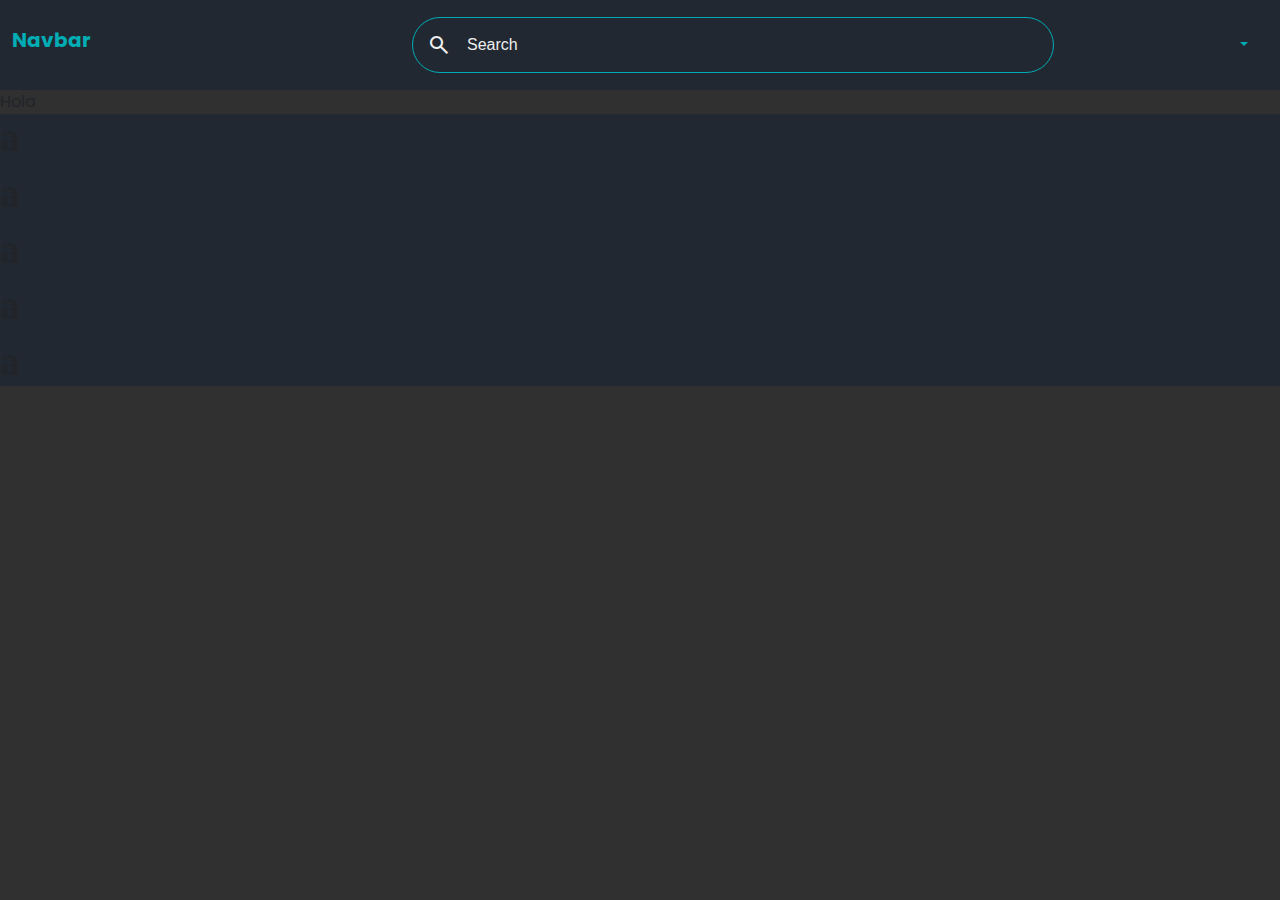
==== cart.html @ c22418d0 "Vista Producto" ====
<!DOCTYPE html>
<html lang="en">
  <head>
    <meta charset="utf-8" />
    <meta name="viewport" content="width=device-width, initial-scale=1" />
    <title>Search</title>
    <link rel="stylesheet" href="css/bootstrap.min.css">
    <link rel="stylesheet" href="https://cdnjs.cloudflare.com/ajax/libs/font-awesome/6.1.1/css/all.min.css" integrity="sha512-KfkfwYDsLkIlwQp6LFnl8zNdLGxu9YAA1QvwINks4PhcElQSvqcyVLLD9aMhXd13uQjoXtEKNosOWaZqXgel0g==" crossorigin="anonymous" referrerpolicy="no-referrer" />
    <link rel="stylesheet" href="style.css" />
    <link rel="stylesheet" href="https://fonts.googleapis.com/css2?family=Material+Symbols+Outlined:opsz,wght,FILL,GRAD@24,400,0,0" />
    <link rel="stylesheet" href="https://cdnjs.cloudflare.com/ajax/libs/OwlCarousel2/2.3.4/assets/owl.carousel.min.css"
        integrity="sha512-tS3S5qG0BlhnQROyJXvNjeEM4UpMXHrQfTGmbQ1gKmelCxlSEBUaxhRBj/EFTzpbP4RVSrpEikbmdJobCvhE3g=="
        crossorigin="anonymous" />
        <link rel="stylesheet" href="https://fonts.googleapis.com/css2?family=Material+Symbols+Outlined:opsz,wght,FILL,GRAD@24,400,0,0" />
    <style>
        @import url('https://fonts.googleapis.com/css2?family=Poppins&display=swap');

        * {
            font-family: 'Poppins', sans-serif;
        }

        img {
            height: 280px;
        }

        body {
            background: hsl(0, 0, 94%);
        }
    </style>
  </head>
  <body>
    <header>
      <nav class="navbar navbar-expand-lg">

        <div class="container-fluid d-flex justify-content-between">
          <a class="navbar-brand fw-bold" id="navbar" href="index.html">Navbar</a>

          <form action="filter.html" method="get">
            <div class="search">
              <span class="search-icon material-symbols-outlined">search</span>
              <input class="search-input" type="search" placeholder="Search">
            </div>
          </form>

          <div class="d-flex">
            <a id="favorites" href="#">
              <i class="fa-solid fa-heart"></i>
            </a>
            <div class="dropdown ms-2">
              <a class="dropdown-toggle" href="#" id="profiletext" data-bs-toggle="dropdown" aria-expanded="false">
                <i class="fas fa-user-circle" id="profileicon"></i>
              </a>
              <ul class="dropdown-menu dropdown-menu-end" aria-labelledby="profiletext">
                <li><a class="dropdown-item">example@email.com</a></li>
                <li><a class="dropdown-item" href="change_password.html">Change Password</a></li>
                <li><a class="dropdown-item" href="logout.html">Sign Out</a></li>
              </ul>
            </div>
            <a id="cart" href="#"> 
              <i class="fa-solid fa-cart-shopping"></i>
            </a>
          </div>
          
        </div>
      </nav>
    </header>

    <main>
        Hola
    </main>

    <footer>
      <h1>a</h1>
      <h1>a</h1>
      <h1>a</h1>
      <h1>a</h1>
      <h1>a</h1>

    </footer>

    <script src="js/bootstrap.bundle.min.js"></script>
  </body>
</html>
---- style.css ----
:root {
    --text: #EEEEEE;
    --background: #303030;
    --primary: #222831;
    --primary-50: #546278;
    --secondary: #393E46;
    --accent: #00ADB5;

}

@import url('https://fonts.googleapis.com/css?family=Noto%20Sans%20Old%20Turkic:700|Noto%20Sans%20Old%20Turkic:400');

body {
  font-family: 'Noto Sans Old Turkic';
  font-weight: 400;
}

h1, h2, h3, h4, h5 {
  font-family: 'Noto Sans Old Turkic';
  font-weight: 700;
}

body {
    background-color: var(--background);
}

header {
    background-color: var(--primary);
    padding-bottom: 10px;
}

main {
    background-color: var(--background);
}

footer {
    background-color: var(--primary);
}

#navbar {
    color: var(--accent);
}

#profileicon {
    color: var(--accent);
    margin-top: 18px;
    margin-left: 10px;
    margin-right: -5px;
    font-size: 30px;
}

#profiletext {
    color: var(--accent);
    align-items: baseline;
    text-decoration: none;
}

.dropdown-menu {
    background-color: var(--primary);
}

.dropdown-item {
    color: var(--text);
}

.dropdown-item:hover {
    background-color: #e0e0e0;
    color: #000;
}

#cart {
    color: var(--accent);
    margin-left: 10px;
    margin-right: 10px;
    margin-top: 13px;
    font-size: 29px;
}

#favorites {
    color: var(--accent);
    margin-left: 14px;
    margin-top: 7px;
    font-size: 35px;
}

#a {
    margin-left: auto;
}

.link-hover {
    color: inherit; 
    text-decoration: none; 
    transition: color 0.3s ease-in-out, outline 0.3s ease-in-out;
}
  
.link-hover:hover {
    opacity: 0.5;
}

.search {
    --padding: 14px;

    margin-top: 10px;
    width: max-content;
    margin-left: 150px;
    display: flex;
    align-items: center;
    padding: var(--padding);
    border-radius: 28px;
    background: var(--primarybox);
    width: 50vw;
    outline: 1px solid var(--accent);
}

.search-input {
    font-size: 16px;
    font-family: 'Lexend', sans-serif;
    color: #ffffff;
    margin-left: var(--padding);
    outline: none;
    border: none;
    background: transparent;
    flex: 1;
}

.search-input::placeholder,
.search-icon {
    color: var(--text);
}

#innerSearchBar {
    margin-left: 10px;
    color: var(--subtlebox);
    width: 20vw;
    color: var(--text);
}

#innerSearchBar > .search-icon, .search-input::placeholder {
    color: var(--text);
}


.card {
    background-color: var(--primary-50);
    color: var(--text);
}

.carousel-item {
    max-height: 600px;
}

.carousel-item img {
    object-fit: cover;
    width: 100%;
    height: 100%;
}

#carouselExampleAutoplaying {
    margin-top: 10px;
    max-height: 500px;
    margin-left: 10px;
    margin-right: 10px;
}

.owl-carousel {
    margin-top: 50px;
}

#left {
    background-color: var(--subtlebox);
    color: var(--text);
}

#right {
    background-color: var(--subtlebox);
}

#top {
    background-color: var(--primarybox);
    margin-top: 15px;
    height: 100px;
}

#bottom {
    background-color: var(--primarybox);
    margin-bottom: 10px;
    height: 700px;
}



#dropdownMenuButton {
    color: var(--text);
    margin-left: 40px;
    margin-top: 8px;
    display: flex;
}

#izquierda {
    color: var(--text);
    display: flex;
    align-items: center;
    font-family: 'Noto Sans Old Turki';
}

#izquierda h5 {
    margin-right: 5px;
    margin-top: 13px;
}

#ordenar {
    display: flex;
    margin-left: 10px;
    margin-right: -30px;
    margin-top: 7px;
}

#filterText {
    margin-top: 15px;
}

.text-container {
    margin-top: 14px;
    position: relative;
    color: var(--text);
}

.text-container h3 {
    margin-bottom: 0;
}

.text-container::after {
    content: "";
    position: absolute;
    width: 100%;
    height: 1px;
    bottom: 0;
    left: 0;
    background-color: var(--accent);
}

.foto {
    width: 100%;
    height: auto;
}

#displayProduct {
    width: 50vh;
    height: 50vh;
    border-radius: 15px;
}

.box {
    margin-top: 10px;
    margin-bottom: 10px;
    position: relative;
    overflow: hidden;
    border: 1px solid #ddd;
}

.box::before {
    position: absolute;
    top: 15px;
    left: 15px;
    font-size: 20px;
    padding: 5px;
    background-color: inherit;
    color: #ffffff;
}

.box1::before {
    content: "Mercado Libre";
}

.box2::before {
    content: "SP Digital";
}

.box3::before {
    content: "Falabella";
}

.box4::before {
    content: "PC Factory";
}

.boxes {
    text-align: center;
    font-size: xx-large;
    color: var(--text);
    background-color: var(--primary);
    padding: 15%;
}

.box-price {
    width: 50%;
}

.box-text {
    font-size: large;
    width: 60%;
    text-align: start;
}

.product-text {
    color: var(--text);
    font-size: xx-large;
    width: 50%;
    margin-top: 15px;
    margin-left: 30px;
}

.product-text h2{
    margin-bottom: 30px;
    font-size: x-large;
    opacity: 70%;
}

.product-text h3 {
    font-size: 40px;
}

.product-text h4 {
    font-size: 30px;
}

.product-text h5 {
    margin-top: 20px;
    margin-bottom: 15px;
    font-size: 25px;
}

.product-text p {
    font-size: 13px;
    display: flex;
}

#truck {
    font-size: 20px;
    margin-right: 4px;
}

#p-efectivo {
    color: var(--accent);
}

#storefront {
    font-size: 20px;
    margin-right: 4px;
}

#avalible {
    color: green;
    margin-left: 20px;
}

#avalible2 {
    color: green;
    margin-left: 60px;
}

.no-style {
    text-decoration: none;
}
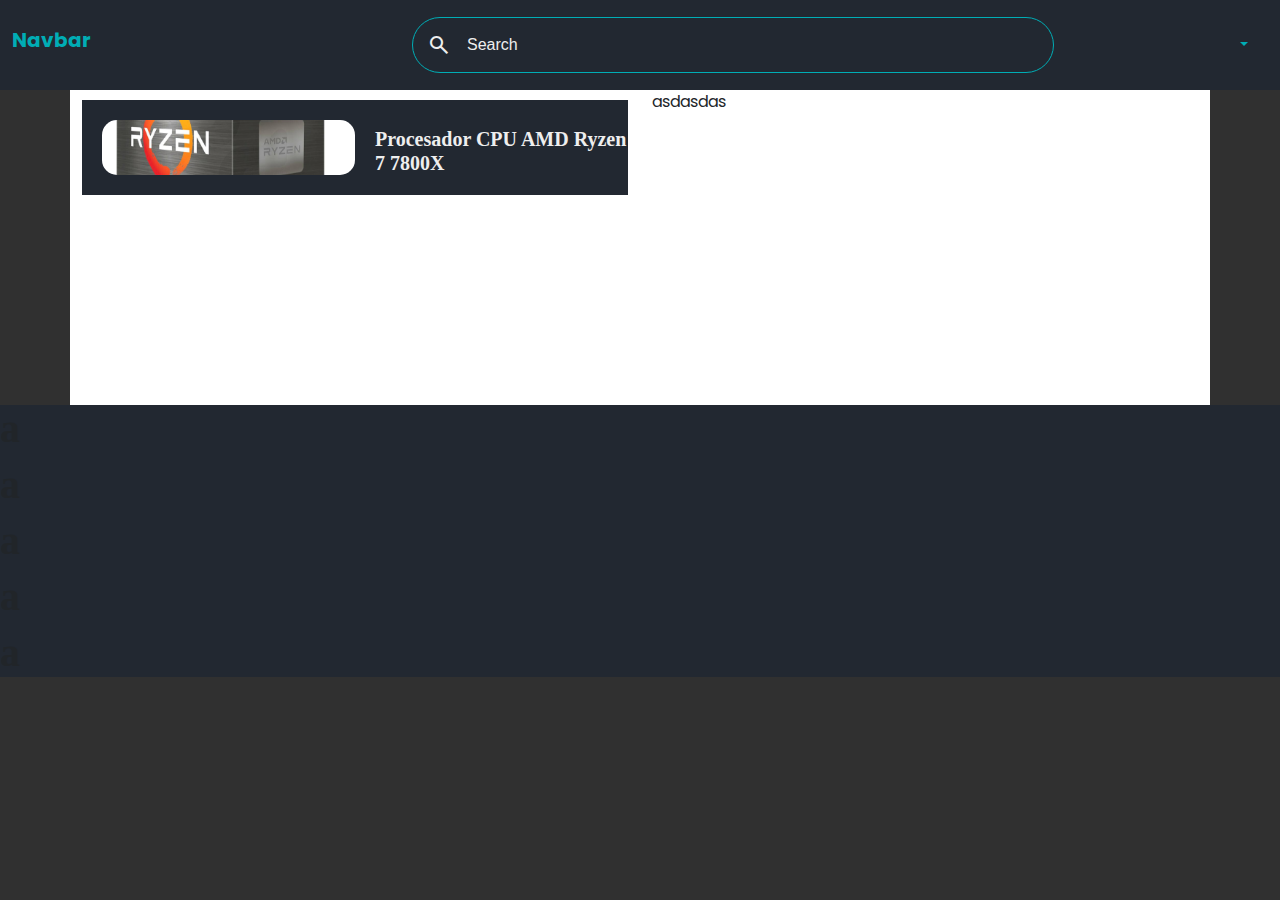
==== commit d5c503df: "Vista Carrito" ====
--- a/cart.html
+++ b/cart.html
@@ -8,9 +8,6 @@
     <link rel="stylesheet" href="https://cdnjs.cloudflare.com/ajax/libs/font-awesome/6.1.1/css/all.min.css" integrity="sha512-KfkfwYDsLkIlwQp6LFnl8zNdLGxu9YAA1QvwINks4PhcElQSvqcyVLLD9aMhXd13uQjoXtEKNosOWaZqXgel0g==" crossorigin="anonymous" referrerpolicy="no-referrer" />
     <link rel="stylesheet" href="style.css" />
     <link rel="stylesheet" href="https://fonts.googleapis.com/css2?family=Material+Symbols+Outlined:opsz,wght,FILL,GRAD@24,400,0,0" />
-    <link rel="stylesheet" href="https://cdnjs.cloudflare.com/ajax/libs/OwlCarousel2/2.3.4/assets/owl.carousel.min.css"
-        integrity="sha512-tS3S5qG0BlhnQROyJXvNjeEM4UpMXHrQfTGmbQ1gKmelCxlSEBUaxhRBj/EFTzpbP4RVSrpEikbmdJobCvhE3g=="
-        crossorigin="anonymous" />
         <link rel="stylesheet" href="https://fonts.googleapis.com/css2?family=Material+Symbols+Outlined:opsz,wght,FILL,GRAD@24,400,0,0" />
     <style>
         @import url('https://fonts.googleapis.com/css2?family=Poppins&display=swap');
@@ -21,10 +18,6 @@
 
         img {
             height: 280px;
-        }
-
-        body {
-            background: hsl(0, 0, 94%);
         }
     </style>
   </head>
@@ -66,7 +59,23 @@
     </header>
 
     <main>
-        Hola
+      <div class="container">
+        <div class="row">
+          <div class="col-6 bg-white">
+            <div class="prod-box">
+              <div class="prod-pic d-flex w-50">
+                <img src="fotos/procesador.png" alt="...">
+              </div>
+              <div class="prod-text d-flex w-50">
+                <h5>Procesador CPU AMD Ryzen 7 7800X</h5>
+              </div>
+            </div>
+            </div>
+          <div class="col-6 bg-white">
+            asdasdas
+          </div>
+        </div>
+      </div>
     </main>
 
     <footer>
--- a/style.css
+++ b/style.css
@@ -361,4 +361,97 @@
 
 .no-style {
     text-decoration: none;
+}
+
+.prod-box {
+    height: 30%;
+    margin-top: 10px;
+    margin-bottom: 10px;
+    background-color: var(--primary);
+    display: flex;
+    justify-content: space-between;
+}
+
+.prod-pic {
+    margin: 20px;
+    width: 50%;
+}
+
+.prod-pic img {
+    border-radius: 15px;
+    width: 100%;
+    height: 100%;
+    object-fit: cover;
+}
+
+.prod-text {
+    color: var(--text);
+    margin-top: 3vh;
+    width: 50%;
+}
+
+.prod-text p {
+    opacity: 70%;
+}
+
+.prod-text h3 {
+    color: var(--accent);
+}
+
+.prod-text h4 {
+    font-size: 30px;
+}
+
+.info-pago {
+    color: var(--text);
+    text-align: start;
+}
+
+.info-pago h1 {
+    text-align: center;
+    margin-top: 5vh;
+    color: var(--text);
+}
+
+.info-pago input, .form-control{
+    color: var(--text);
+    background-color: var(--background);
+}
+
+.info-pago ::placeholder {
+    color: var(--text);
+    background-color: var(--background);
+}
+
+.info-pago .btn {
+    margin-top: 5px;
+    margin-bottom: 5px;
+    color: var(--text);
+}
+
+.final-price {
+    text-align: end;
+}
+
+.pago .btn {
+    background-color: var(--accent);
+    width: 100%;
+}
+
+.info-pago .form-control {
+    background-color: var(--background);
+    color: var(--text);
+}
+
+.info-pago .dropdown-toggle {
+    display: flex;
+    align-items: center;
+}
+
+.info-pago .dropdown-toggle:hover {
+    border: 1px solid white;
+}
+
+.info-pago .material-symbols-outlined {
+    margin-left: 5px;
 }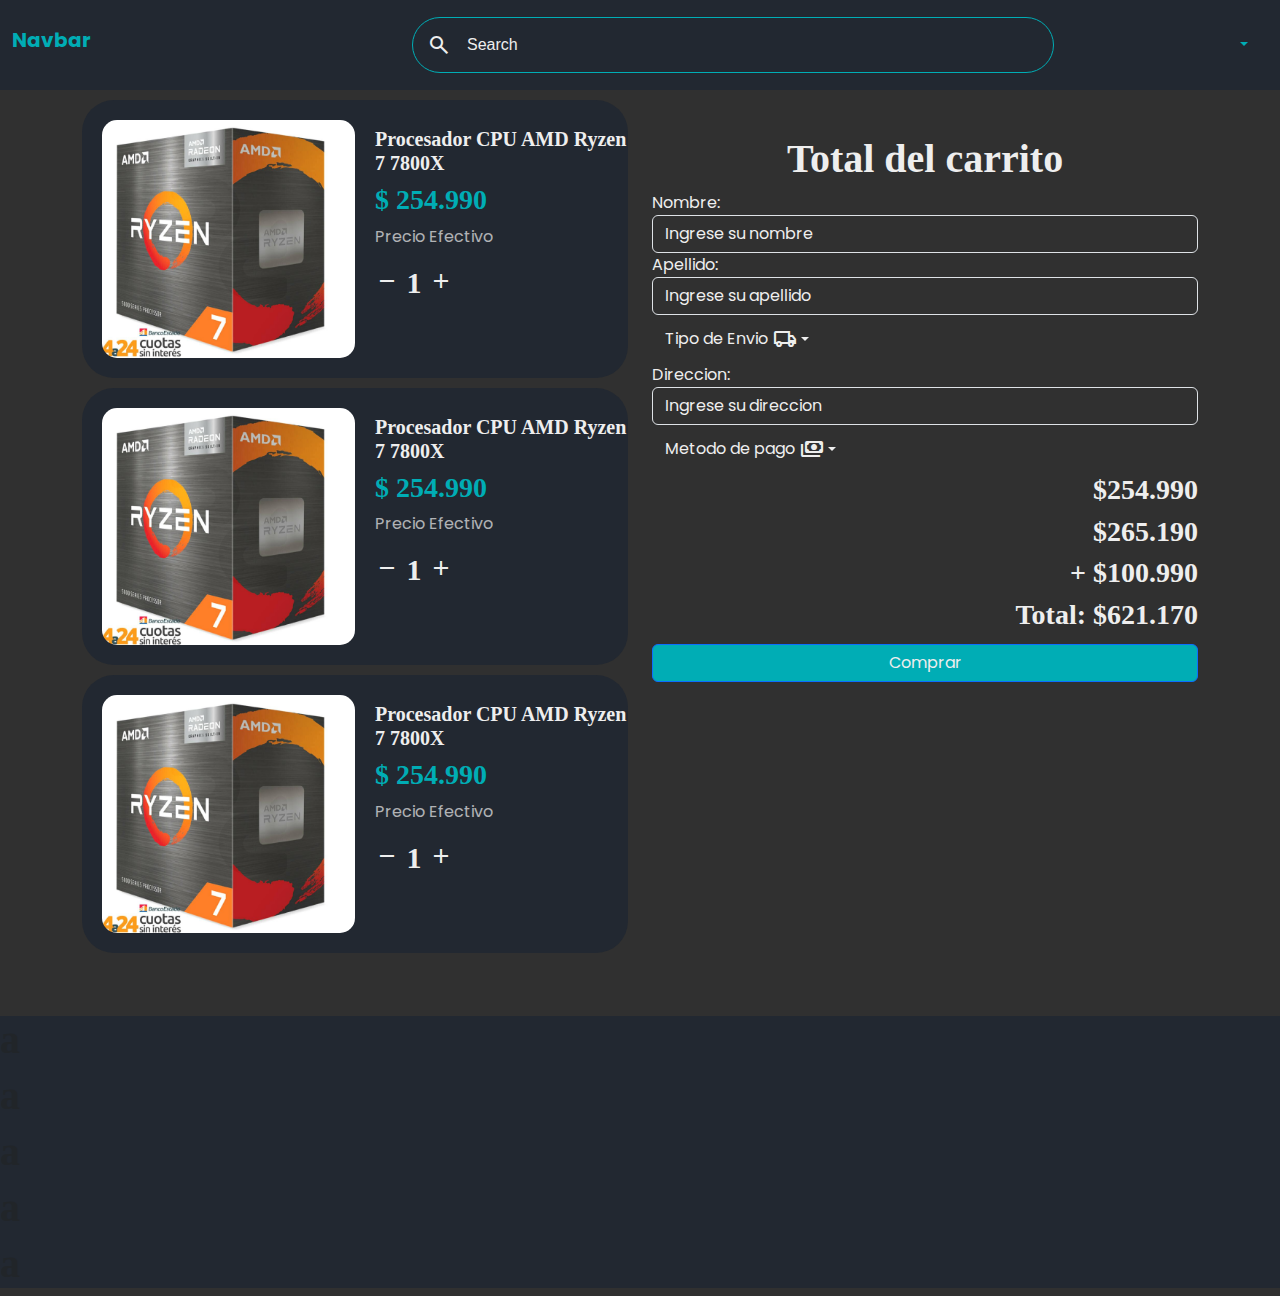
==== commit f608f170: "Carrito ahora si" ====
--- a/cart.html
+++ b/cart.html
@@ -61,18 +61,102 @@
     <main>
       <div class="container">
         <div class="row">
-          <div class="col-6 bg-white">
-            <div class="prod-box">
-              <div class="prod-pic d-flex w-50">
+          <div class="col-6">
+            <div class="prod-box rounded-5">
+              <div class="prod-pic "> 
                 <img src="fotos/procesador.png" alt="...">
               </div>
-              <div class="prod-text d-flex w-50">
+              <div class="prod-text">
                 <h5>Procesador CPU AMD Ryzen 7 7800X</h5>
+                <h3>$ 254.990</h3>
+                <p>Precio Efectivo</p>
+                <h4><span class="material-symbols-outlined">
+                  remove
+                  </span>
+                  </span> 1 <span class="material-symbols-outlined">
+                    add </span></h4> 
               </div>
             </div>
+            <div class="prod-box rounded-5">
+              <div class="prod-pic "> 
+                <img src="fotos/procesador.png" alt="...">
+              </div>
+              <div class="prod-text">
+                <h5>Procesador CPU AMD Ryzen 7 7800X</h5>
+                <h3>$ 254.990</h3>
+                <p>Precio Efectivo</p>
+                <h4><span class="material-symbols-outlined">
+                  remove
+                  </span>
+                  </span> 1 <span class="material-symbols-outlined">
+                    add </span></h4> 
+              </div>
             </div>
-          <div class="col-6 bg-white">
-            asdasdas
+            <div class="prod-box rounded-5">
+              <div class="prod-pic "> 
+                <img src="fotos/procesador.png" alt="...">
+              </div>
+              <div class="prod-text">
+                <h5>Procesador CPU AMD Ryzen 7 7800X</h5>
+                <h3>$ 254.990</h3>
+                <p>Precio Efectivo</p>
+                <h4><span class="material-symbols-outlined">
+                  remove
+                  </span>
+                  </span> 1 <span class="material-symbols-outlined">
+                    add </span></h4> 
+              </div>
+            </div>
+          </div>
+          <div class="col-6 info-pago">
+            <div class="cart-info">
+              <h1>Total del carrito</h1>
+
+              <div class="form-group">
+                <label for="firstName">Nombre:</label>
+                <input type="text" class="form-control" id="firstName" name="firstName" placeholder="Ingrese su nombre">
+              </div>
+              <div class="form-group">
+                <label for="lastName">Apellido:</label>
+                <input type="text" class="form-control" id="lastName" name="lastName" placeholder="Ingrese su apellido">
+              </div>
+
+              <div class="dropdown ml-2">
+                <button class="btn dropdown-toggle" type="button" id="deliveryMethod" data-bs-toggle="dropdown" aria-haspopup="true" aria-expanded="false">
+                  Tipo de Envio <span class="material-symbols-outlined"> local_shipping</span>
+                </button>
+                <div class="dropdown-menu" aria-labelledby="deliveryMethod">
+                  <a class="dropdown-item" href="#">Delivery</a>
+                    <a class="dropdown-item" href="#">Retiro en tienda</a>
+                </div>
+              </div>
+
+              <div class="form-group">
+                <label for="address">Direccion:</label>
+                <input type="text" class="form-control" id="address" name="address" placeholder="Ingrese su direccion">
+              </div>
+
+              <div class="dropdown ml-2">
+                <button class="btn dropdown-toggle" type="button" id=metodoPago" data-bs-toggle="dropdown" aria-haspopup="true" aria-expanded="false">
+                  Metodo de pago <span class="material-symbols-outlined"> payments</span>
+                </button>
+                <div class="dropdown-menu" aria-labelledby="metodoPago">
+                  <a class="dropdown-item" href="#">Credito</a>
+                  <a class="dropdown-item" href="#">Debito</a>
+                  <a class="dropdown-item" href="#">Transferencia</a>
+                </div>
+              </div>
+
+              <div class="final-price">
+                <h3>$254.990</h3>
+                <h3>$265.190</h3>
+                <h3>+ $100.990</h3>
+                <h3>Total: $621.170</h3>
+              </div>
+
+              <div class="pago">
+                <button type="button" class="btn btn-primary">Comprar</button>
+              </div>
           </div>
         </div>
       </div>
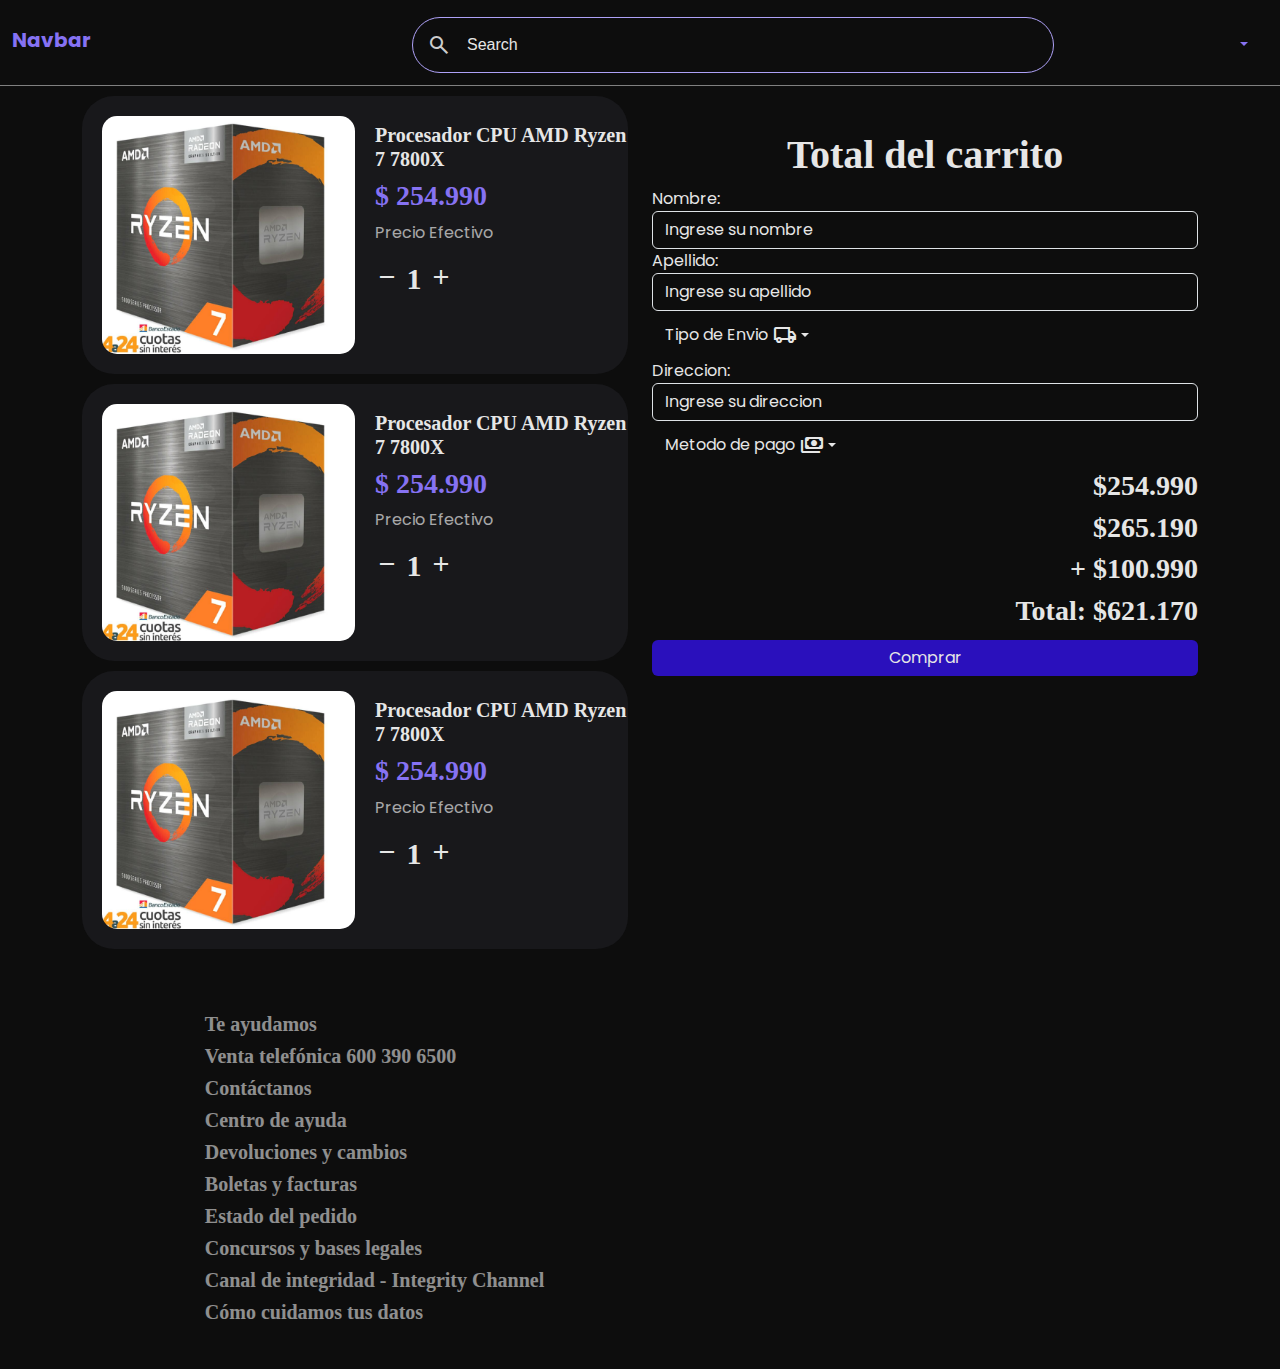
==== commit 10093a01: "Patch day 0" ====
--- a/cart.html
+++ b/cart.html
@@ -163,11 +163,17 @@
     </main>
 
     <footer>
-      <h1>a</h1>
-      <h1>a</h1>
-      <h1>a</h1>
-      <h1>a</h1>
-      <h1>a</h1>
+        
+      <h5>Te ayudamos</h5>
+      <h5>Venta telefónica 600 390 6500</h5>
+      <h5>Contáctanos</h5>
+      <h5>Centro de ayuda</h5>
+      <h5>Devoluciones y cambios</h5>
+      <h5>Boletas y facturas</h5>
+      <h5>Estado del pedido</h5>
+      <h5>Concursos y bases legales</h5>
+      <h5>Canal de integridad - Integrity Channel</h5>
+      <h5>Cómo cuidamos tus datos</h5>
 
     </footer>
 
--- a/style.css
+++ b/style.css
@@ -1,11 +1,63 @@
 :root {
-    --text: #EEEEEE;
-    --background: #303030;
-    --primary: #222831;
-    --primary-50: #546278;
-    --secondary: #393E46;
-    --accent: #00ADB5;
-
+    --text-50: #0d0d0d;
+    --text-100: #1a1a1a;
+    --text-200: #333333;
+    --text-300: #4d4d4d;
+    --text-400: #666666;
+    --text-500: #808080;
+    --text-600: #999999;
+    --text-700: #b3b3b3;
+    --text-800: #cccccc;
+    --text-900: #e6e6e6;
+    --text-950: #f2f2f2;
+  
+    --background-50: #0d0d0d;
+    --background-100: #1a1a1a;
+    --background-200: #333333;
+    --background-300: #4d4d4d;
+    --background-400: #666666;
+    --background-500: #808080;
+    --background-600: #999999;
+    --background-700: #b3b3b3;
+    --background-800: #cccccc;
+    --background-900: #e6e6e6;
+    --background-950: #f2f2f2;
+  
+    --primary-50: #0c0c0e;
+    --primary-100: #18181b;
+    --primary-200: #2f2f37;
+    --primary-300: #474752;
+    --primary-400: #5f5f6d;
+    --primary-500: #777788;
+    --primary-600: #9292a0;
+    --primary-700: #adadb8;
+    --primary-800: #c8c8d0;
+    --primary-900: #e4e4e7;
+    --primary-950: #f1f1f3;
+  
+    --secondary-50: #0c0c0d;
+    --secondary-100: #18191b;
+    --secondary-200: #303136;
+    --secondary-300: #494a50;
+    --secondary-400: #61636b;
+    --secondary-500: #797c86;
+    --secondary-600: #94969e;
+    --secondary-700: #afb0b6;
+    --secondary-800: #c9cacf;
+    --secondary-900: #e4e5e7;
+    --secondary-950: #f2f2f3;
+  
+    --accent-50: #050217;
+    --accent-100: #0b042f;
+    --accent-200: #15085e;
+    --accent-300: #200c8d;
+    --accent-400: #2a10bc;
+    --accent-500: #3514eb;
+    --accent-600: #5d43ef;
+    --accent-700: #8672f3;
+    --accent-800: #aea1f7;
+    --accent-900: #d7d0fb;
+    --accent-950: #ebe8fd;
 }
 
 @import url('https://fonts.googleapis.com/css?family=Noto%20Sans%20Old%20Turkic:700|Noto%20Sans%20Old%20Turkic:400');
@@ -21,12 +73,13 @@
 }
 
 body {
-    background-color: var(--background);
+    background-color: var(--background-50);
 }
 
 header {
-    background-color: var(--primary);
-    padding-bottom: 10px;
+    background-color: var(--background-50);
+    border-bottom: 1px solid gray;
+    padding-bottom: 5px;
 }
 
 main {
@@ -35,14 +88,18 @@
 
 footer {
     background-color: var(--primary);
+    color: var(--text-900);
+    opacity: 60%;
+    margin-left: 16vw;
+    margin-bottom: 5vh;
 }
 
 #navbar {
-    color: var(--accent);
+    color: var(--accent-700);
 }
 
 #profileicon {
-    color: var(--accent);
+    color: var(--accent-700);
     margin-top: 18px;
     margin-left: 10px;
     margin-right: -5px;
@@ -50,17 +107,17 @@
 }
 
 #profiletext {
-    color: var(--accent);
+    color: var(--accent-700);
     align-items: baseline;
     text-decoration: none;
 }
 
 .dropdown-menu {
-    background-color: var(--primary);
+    background-color: var(--background-50);
 }
 
 .dropdown-item {
-    color: var(--text);
+    color: var(--text-900);
 }
 
 .dropdown-item:hover {
@@ -69,7 +126,7 @@
 }
 
 #cart {
-    color: var(--accent);
+    color: var(--accent-700);
     margin-left: 10px;
     margin-right: 10px;
     margin-top: 13px;
@@ -77,7 +134,7 @@
 }
 
 #favorites {
-    color: var(--accent);
+    color: var(--accent-700);
     margin-left: 14px;
     margin-top: 7px;
     font-size: 35px;
@@ -106,16 +163,16 @@
     display: flex;
     align-items: center;
     padding: var(--padding);
-    border-radius: 28px;
+    border-radius: 30px;
     background: var(--primarybox);
     width: 50vw;
-    outline: 1px solid var(--accent);
+    outline: 1px solid var(--accent-800);
 }
 
 .search-input {
     font-size: 16px;
     font-family: 'Lexend', sans-serif;
-    color: #ffffff;
+    color: var(--text-800);
     margin-left: var(--padding);
     outline: none;
     border: none;
@@ -125,24 +182,24 @@
 
 .search-input::placeholder,
 .search-icon {
-    color: var(--text);
+    color: var(--text-800);
 }
 
 #innerSearchBar {
     margin-left: 10px;
-    color: var(--subtlebox);
     width: 20vw;
-    color: var(--text);
+    border-radius: 13px;
+    color: var(--text-900);
 }
 
 #innerSearchBar > .search-icon, .search-input::placeholder {
-    color: var(--text);
+    color: var(--text-900);
 }
 
 
 .card {
-    background-color: var(--primary-50);
-    color: var(--text);
+    background-color: var(--background-100);
+    color: var(--text-900);
 }
 
 .carousel-item {
@@ -167,12 +224,7 @@
 }
 
 #left {
-    background-color: var(--subtlebox);
-    color: var(--text);
-}
-
-#right {
-    background-color: var(--subtlebox);
+    color: var(--text-900);
 }
 
 #top {
@@ -184,13 +236,13 @@
 #bottom {
     background-color: var(--primarybox);
     margin-bottom: 10px;
-    height: 700px;
+    width: 100%;
 }
 
 
 
 #dropdownMenuButton {
-    color: var(--text);
+    color: var(--text-900);
     margin-left: 40px;
     margin-top: 8px;
     display: flex;
@@ -251,11 +303,17 @@
 }
 
 .box {
-    margin-top: 10px;
-    margin-bottom: 10px;
+    margin-top: 20px;
+    margin-bottom: 20px;
+    border-radius: 30px;
     position: relative;
     overflow: hidden;
     border: 1px solid #ddd;
+}
+
+.box:hover {
+    box-shadow: 0 0 20px var(--background-200);
+    outline: 2px solid var(--background-200);
 }
 
 .box::before {
@@ -287,8 +345,8 @@
 .boxes {
     text-align: center;
     font-size: xx-large;
-    color: var(--text);
-    background-color: var(--primary);
+    color: var(--text-900);
+    background-color: var(--primary-200);
     padding: 15%;
 }
 
@@ -303,7 +361,7 @@
 }
 
 .product-text {
-    color: var(--text);
+    color: var(--text-900);
     font-size: xx-large;
     width: 50%;
     margin-top: 15px;
@@ -341,7 +399,7 @@
 }
 
 #p-efectivo {
-    color: var(--accent);
+    color: var(--accent-700);
 }
 
 #storefront {
@@ -367,7 +425,7 @@
     height: 30%;
     margin-top: 10px;
     margin-bottom: 10px;
-    background-color: var(--primary);
+    background-color: var(--primary-100);
     display: flex;
     justify-content: space-between;
 }
@@ -385,7 +443,7 @@
 }
 
 .prod-text {
-    color: var(--text);
+    color: var(--text-900);
     margin-top: 3vh;
     width: 50%;
 }
@@ -395,7 +453,7 @@
 }
 
 .prod-text h3 {
-    color: var(--accent);
+    color: var(--accent-700);
 }
 
 .prod-text h4 {
@@ -403,30 +461,23 @@
 }
 
 .info-pago {
-    color: var(--text);
+    color: var(--text-900);
     text-align: start;
 }
 
 .info-pago h1 {
     text-align: center;
     margin-top: 5vh;
-    color: var(--text);
-}
-
-.info-pago input, .form-control{
-    color: var(--text);
-    background-color: var(--background);
 }
 
 .info-pago ::placeholder {
-    color: var(--text);
-    background-color: var(--background);
+    color: var(--text-900);
 }
 
 .info-pago .btn {
     margin-top: 5px;
     margin-bottom: 5px;
-    color: var(--text);
+    color: var(--text-900);
 }
 
 .final-price {
@@ -434,7 +485,8 @@
 }
 
 .pago .btn {
-    background-color: var(--accent);
+    background-color: var(--accent-400);
+    border: var(--accent-400);
     width: 100%;
 }
 
@@ -454,4 +506,114 @@
 
 .info-pago .material-symbols-outlined {
     margin-left: 5px;
+}
+
+/* favorites.html */
+
+.fav-box {
+    margin-top: 20px;
+    margin-bottom: 20px;
+    background-color: var(--primary-100);
+    display: flex;
+    position: relative;
+}
+
+.no-deco a {
+    text-decoration: none;
+}
+
+.fav-item-pic{
+    margin: 20px;
+    width: 50%;
+    height: 50%;
+}
+
+.fav-item-pic img {
+    border-radius: 15px;
+    width: 100%;
+    height: 100%;
+    object-fit: cover;
+}
+
+.fav-item-text {
+    color: var(--text-900);
+    margin-top: 3vh;
+    width: 50%;
+}
+
+.fav-item-text h3 {
+    color: var(--accent-700);
+}
+
+.fav-item-text .material-symbols-outlined {
+    color: var(--accent-700);
+    position: absolute;  
+    bottom: 40px;        
+    right: 40px;         
+    width: 20px;
+    height: 20px;
+    font-size: 50px;
+}
+
+/* filter.html */
+
+
+
+.flex-container{
+    display: flex;
+    justify-content: space-between;
+    flex-wrap: wrap;
+}
+
+.fil-item-box {
+    gap: 0;
+    width: 300px;
+    height: 250px;
+    font-size: 0.8em;
+    margin-left: 1vw;
+    margin-right: 1vw;
+    margin-top: 5px;
+    margin-bottom: 1vh;
+    background-color: var(--primary-100);
+    display: flex;
+    flex: 1;
+    position: relative;
+}
+
+.fil-item-pic {
+    margin: 20px;
+    width: 50%;
+    height: 50%;
+}
+
+.fil-item-pic img {
+    border-radius: 15px;
+    width: 100%;
+    height: 100%;
+    object-fit: cover;
+}
+
+.fil-item-text {
+    color: var(--text-900);
+    margin-top: 3vh;
+    width: 50%;
+}
+
+.fil-item-text h3 {
+    font-size: 1.5em;
+    color: var(--accent-700);
+}
+
+.fil-item-text h5 {
+    margin-right: 5px;
+}
+
+.fil-item-text .material-symbols-outlined {
+    color: var(--accent-700);
+    position: absolute;  
+    bottom: 40px;        
+    left: 20px;         
+    width: 20px;
+    height: 20px;
+    font-size: 40px;
 }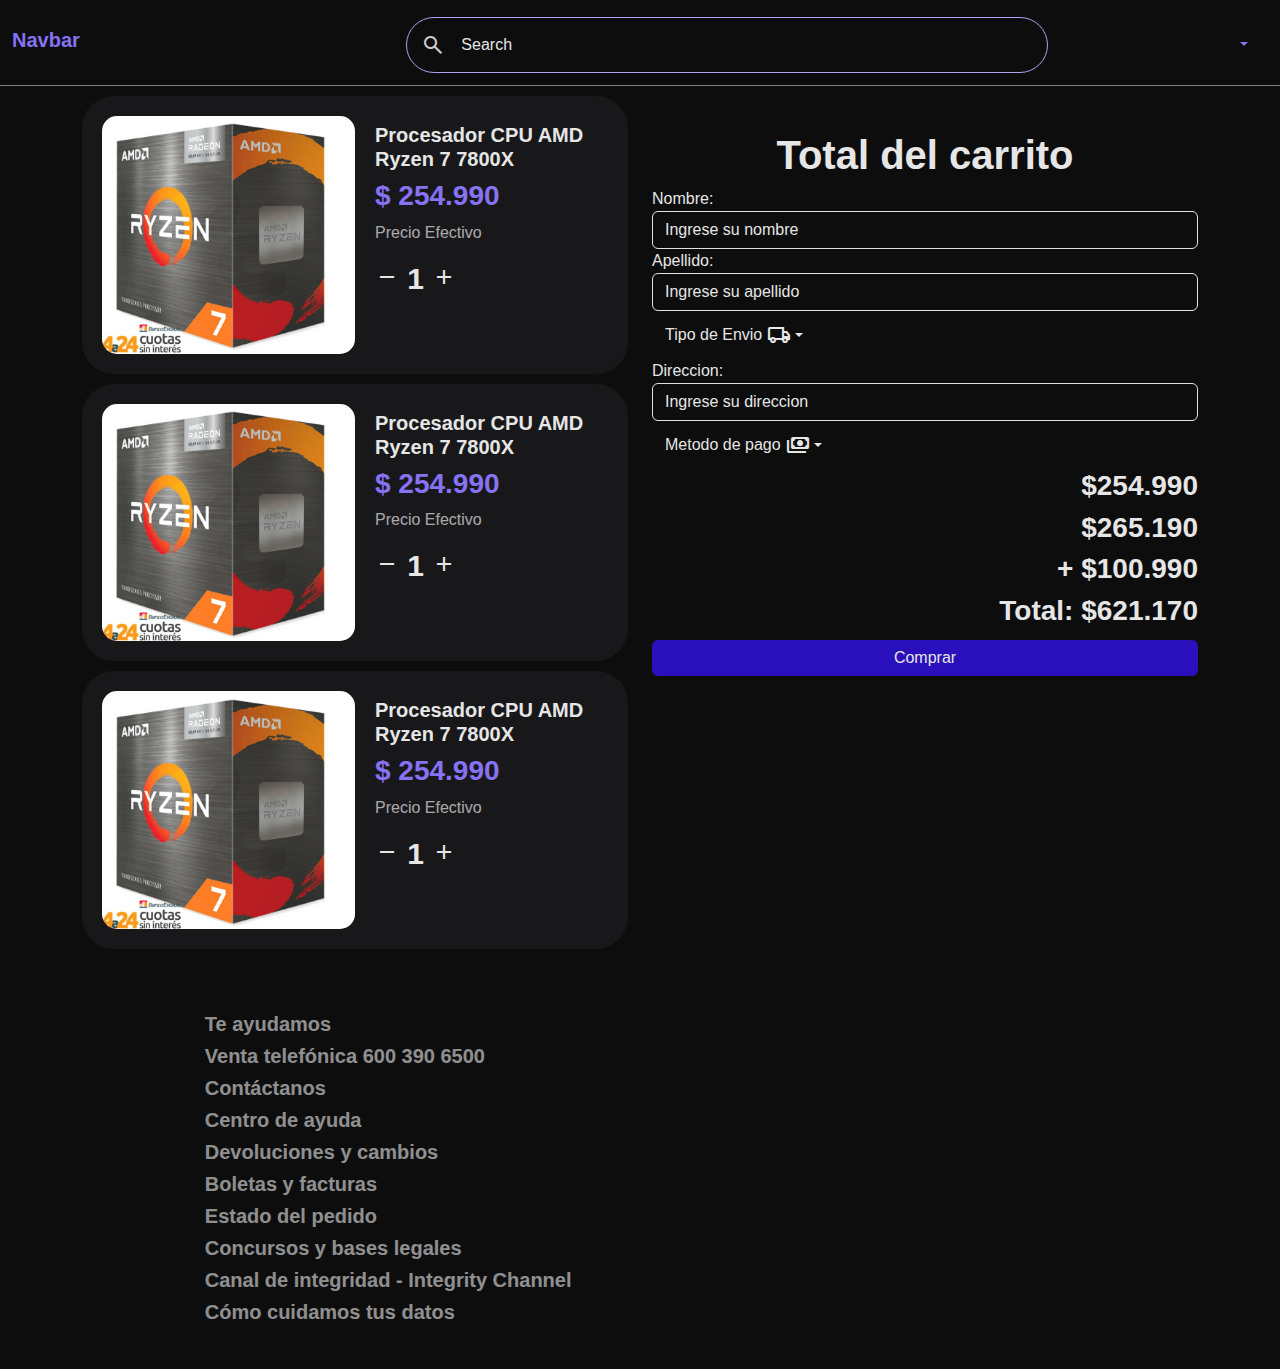
==== commit 3c50d8d6: "Entrega 1" ====
--- a/cart.html
+++ b/cart.html
@@ -11,11 +11,6 @@
         <link rel="stylesheet" href="https://fonts.googleapis.com/css2?family=Material+Symbols+Outlined:opsz,wght,FILL,GRAD@24,400,0,0" />
     <style>
         @import url('https://fonts.googleapis.com/css2?family=Poppins&display=swap');
-
-        * {
-            font-family: 'Poppins', sans-serif;
-        }
-
         img {
             height: 280px;
         }
@@ -36,7 +31,7 @@
           </form>
 
           <div class="d-flex">
-            <a id="favorites" href="#">
+            <a id="favorites" href="favorites.html">
               <i class="fa-solid fa-heart"></i>
             </a>
             <div class="dropdown ms-2">
@@ -44,19 +39,106 @@
                 <i class="fas fa-user-circle" id="profileicon"></i>
               </a>
               <ul class="dropdown-menu dropdown-menu-end" aria-labelledby="profiletext">
-                <li><a class="dropdown-item">example@email.com</a></li>
-                <li><a class="dropdown-item" href="change_password.html">Change Password</a></li>
-                <li><a class="dropdown-item" href="logout.html">Sign Out</a></li>
+                <li><a class="dropdown-item">ejemplo@email.com</a></li>
+                <li><a class="dropdown-item" href="#" data-bs-toggle="modal" data-bs-target="#exampleModal" >Iniciar Sesion</a></li>
+                <li><a class="dropdown-item" href="change_password.html">Cambiar Contraseña</a></li>
+                <li><a class="dropdown-item" href="#">Cerrar Sesion</a></li>
               </ul>
             </div>
-            <a id="cart" href="#"> 
+            <!-- Modal -->
+            <div class="modal fade" id="exampleModal" tabindex="-1" aria-labelledby="exampleModalLabel" aria-hidden="true">
+              <div class="modal-dialog">
+                <div class="modal-content">
+                  <div class="modal-header">
+                    <h1 class="modal-title fs-5" id="exampleModalLabel">Iniciar Sesion</h1>
+                    <button type="button" class="btn-close" data-bs-dismiss="modal" aria-label="Close"></button>
+                  </div>
+                  <div class="modal-body">
+                    <div>
+                      <input type="Usuario" class="loginput" name="userid" id="userid" placeholder="Ingrese su usuario">
+                    </div>
+                    <div>
+                      <input type="Contraseña" class="loginput" name="userpassword" id="userpassword" placeholder="Ingrese su contraseña">
+                    </div>
+                  </div>
+                  <div class="modal-footer">
+                    <button type="button" class="btn btn-secondary" data-bs-dismiss="modal">Cerrar</button>
+                    <button type="button" class="btn btn-primary">Iniciar Sesion</button>
+                  </div>
+                </div>
+              </div>
+            </div>
+
+            <a id="cart" href="#" data-bs-toggle="offcanvas" data-bs-target="#cartOffcanvas">
               <i class="fa-solid fa-cart-shopping"></i>
             </a>
-          </div>
-          
+            
+          </div>
         </div>
       </nav>
     </header>
+
+    <div class="offcanvas offcanvas-end" tabindex="-1" id="cartOffcanvas" aria-labelledby="cartOffcanvasLabel">
+      <div class="offcanvas-header">
+        <h5 class="offcanvas-title" id="cartOffcanvasLabel">Carrito</h5>
+        <button type="button" id="canvas-close" class="btn-close text-reset btn-close-white" data-bs-dismiss="offcanvas" aria-label="Close"></button>
+      </div>
+      <div class="offcanvas-body">
+        <div class="prod-box rounded-5">
+          <div class="prod-pic "> 
+            <img src="fotos/procesador.png" alt="...">
+          </div>
+          <div class="prod-text">
+            <h5>Procesador CPU AMD Ryzen 7 7800X</h5>
+            <h3>$ 254.990</h3>
+            <p>Precio Efectivo</p>
+            <h4><span class="material-symbols-outlined">
+              remove
+              </span>
+              </span> 1 <span class="material-symbols-outlined">
+                add </span></h4> 
+          </div>
+        </div>
+
+        <div class="prod-box rounded-5">
+          <div class="prod-pic "> 
+            <img src="fotos/procesador.png" alt="...">
+          </div>
+          <div class="prod-text">
+            <h5>Procesador CPU AMD Ryzen 7 7800X</h5>
+            <h3>$ 254.990</h3>
+            <p>Precio Efectivo</p>
+            <h4><span class="material-symbols-outlined">
+              remove
+              </span>
+              </span> 1 <span class="material-symbols-outlined">
+                add </span></h4> 
+          </div>
+        </div>
+
+        <div class="prod-box rounded-5">
+          <div class="prod-pic "> 
+            <img src="fotos/procesador.png" alt="...">
+          </div>
+          <div class="prod-text">
+            <h5>Procesador CPU AMD Ryzen 7 7800X</h5>
+            <h3>$ 254.990</h3>
+            <p>Precio Efectivo</p>
+            <h4><span class="material-symbols-outlined">
+              remove
+              </span>
+              </span> 1 <span class="material-symbols-outlined">
+                add </span></h4> 
+          </div>
+        </div>
+          
+        <a href="cart.html" id="ircarro">
+          Ir al carrito
+        </a>
+
+        </div>
+      </div>
+    </div>
 
     <main>
       <div class="container">
--- a/style.css
+++ b/style.css
@@ -63,12 +63,12 @@
 @import url('https://fonts.googleapis.com/css?family=Noto%20Sans%20Old%20Turkic:700|Noto%20Sans%20Old%20Turkic:400');
 
 body {
-  font-family: 'Noto Sans Old Turkic';
+  font-family: 'SF Compact Display', sans-serif;
   font-weight: 400;
 }
 
 h1, h2, h3, h4, h5 {
-  font-family: 'Noto Sans Old Turkic';
+  font-family: 'SF Compact Display', sans-serif;
   font-weight: 700;
 }
 
@@ -106,6 +106,22 @@
     font-size: 30px;
 }
 
+.modal-content{
+    background-color: var(--background-50);
+    color: var(--text-900);
+}
+
+.loginput {
+    background-color: var(--background-50);
+    color: var(--text-900);
+    border-radius: 15px;
+    border: 1px solid #ccc;
+    width: 100%;
+    margin-top: 5px;
+    margin-bottom: 5px;
+    padding: 10px;
+}
+
 #profiletext {
     color: var(--accent-700);
     align-items: baseline;
@@ -131,6 +147,31 @@
     margin-right: 10px;
     margin-top: 13px;
     font-size: 29px;
+}
+
+.offcanvas {
+    color: var(--text-900);
+    background-color: var(--background-50);
+}
+
+.offcanvas-body {
+    display: flex;
+    flex-direction: column;
+    color: var(--text-900);
+    background-color: var(--background-50);
+}
+
+.btn-close-white {
+    color: var(--text-900);
+}
+
+#ircarro {
+    padding: 8px;
+    text-decoration: none;
+    text-align: center;
+    color: var(--text-900);
+    border: 1px solid #ccc;
+    border-radius: 10px;
 }
 
 #favorites {
@@ -171,7 +212,7 @@
 
 .search-input {
     font-size: 16px;
-    font-family: 'Lexend', sans-serif;
+    font-family: 'SF Compact Display', sans-serif;
     color: var(--text-800);
     margin-left: var(--padding);
     outline: none;
@@ -252,7 +293,7 @@
     color: var(--text);
     display: flex;
     align-items: center;
-    font-family: 'Noto Sans Old Turki';
+    font-family: 'SF Compact Display', sans-serif;
 }
 
 #izquierda h5 {
@@ -417,6 +458,8 @@
     margin-left: 60px;
 }
 
+/* cart.html */
+
 .no-style {
     text-decoration: none;
 }
@@ -536,6 +579,7 @@
 }
 
 .fav-item-text {
+    font-family: 'SF Compact Display', sans-serif;
     color: var(--text-900);
     margin-top: 3vh;
     width: 50%;
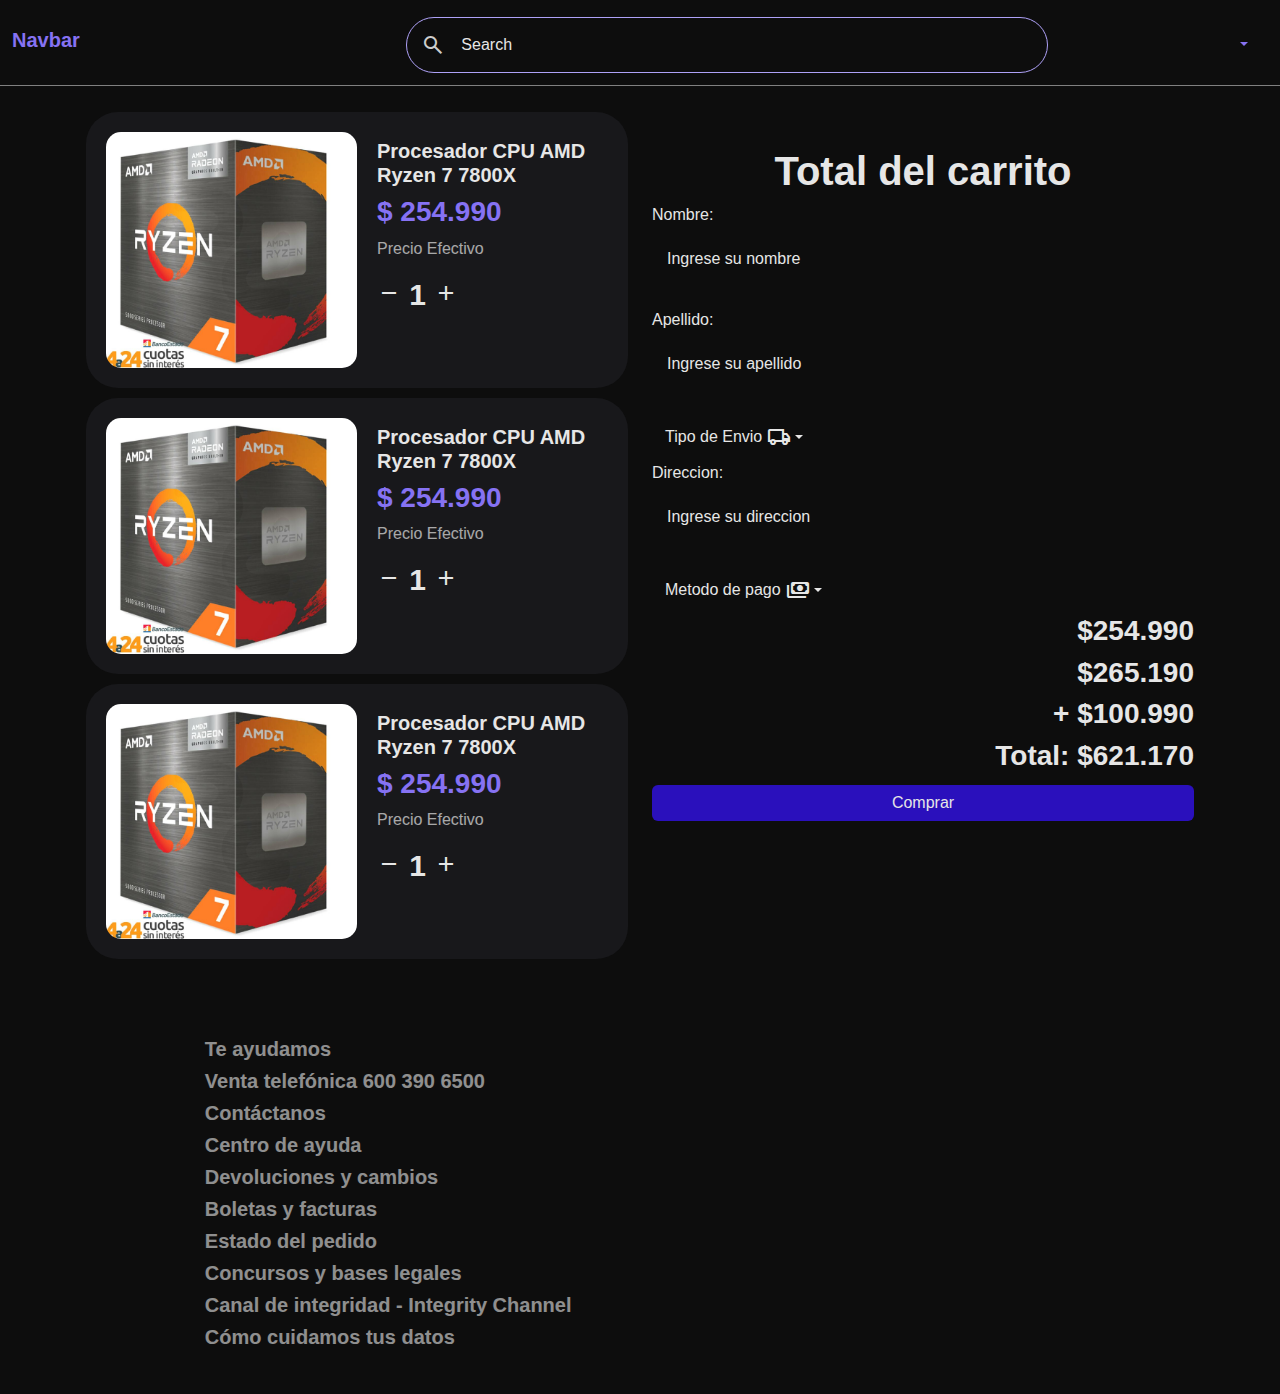
==== commit d35dd879: "Validations" ====
--- a/cart.html
+++ b/cart.html
@@ -8,13 +8,7 @@
     <link rel="stylesheet" href="https://cdnjs.cloudflare.com/ajax/libs/font-awesome/6.1.1/css/all.min.css" integrity="sha512-KfkfwYDsLkIlwQp6LFnl8zNdLGxu9YAA1QvwINks4PhcElQSvqcyVLLD9aMhXd13uQjoXtEKNosOWaZqXgel0g==" crossorigin="anonymous" referrerpolicy="no-referrer" />
     <link rel="stylesheet" href="style.css" />
     <link rel="stylesheet" href="https://fonts.googleapis.com/css2?family=Material+Symbols+Outlined:opsz,wght,FILL,GRAD@24,400,0,0" />
-        <link rel="stylesheet" href="https://fonts.googleapis.com/css2?family=Material+Symbols+Outlined:opsz,wght,FILL,GRAD@24,400,0,0" />
-    <style>
-        @import url('https://fonts.googleapis.com/css2?family=Poppins&display=swap');
-        img {
-            height: 280px;
-        }
-    </style>
+    <link rel="stylesheet" href="https://fonts.googleapis.com/css2?family=Material+Symbols+Outlined:opsz,wght,FILL,GRAD@24,400,0,0" />
   </head>
   <body>
     <header>
@@ -39,36 +33,10 @@
                 <i class="fas fa-user-circle" id="profileicon"></i>
               </a>
               <ul class="dropdown-menu dropdown-menu-end" aria-labelledby="profiletext">
-                <li><a class="dropdown-item">ejemplo@email.com</a></li>
-                <li><a class="dropdown-item" href="#" data-bs-toggle="modal" data-bs-target="#exampleModal" >Iniciar Sesion</a></li>
-                <li><a class="dropdown-item" href="change_password.html">Cambiar Contraseña</a></li>
-                <li><a class="dropdown-item" href="#">Cerrar Sesion</a></li>
+                <li><a class="dropdown-item" href="login.html" >Iniciar Sesion</a></li>
+                <li><a class="dropdown-item" href="register.html">Registrarse</a></li>
               </ul>
             </div>
-            <!-- Modal -->
-            <div class="modal fade" id="exampleModal" tabindex="-1" aria-labelledby="exampleModalLabel" aria-hidden="true">
-              <div class="modal-dialog">
-                <div class="modal-content">
-                  <div class="modal-header">
-                    <h1 class="modal-title fs-5" id="exampleModalLabel">Iniciar Sesion</h1>
-                    <button type="button" class="btn-close" data-bs-dismiss="modal" aria-label="Close"></button>
-                  </div>
-                  <div class="modal-body">
-                    <div>
-                      <input type="Usuario" class="loginput" name="userid" id="userid" placeholder="Ingrese su usuario">
-                    </div>
-                    <div>
-                      <input type="Contraseña" class="loginput" name="userpassword" id="userpassword" placeholder="Ingrese su contraseña">
-                    </div>
-                  </div>
-                  <div class="modal-footer">
-                    <button type="button" class="btn btn-secondary" data-bs-dismiss="modal">Cerrar</button>
-                    <button type="button" class="btn btn-primary">Iniciar Sesion</button>
-                  </div>
-                </div>
-              </div>
-            </div>
-
             <a id="cart" href="#" data-bs-toggle="offcanvas" data-bs-target="#cartOffcanvas">
               <i class="fa-solid fa-cart-shopping"></i>
             </a>
--- a/style.css
+++ b/style.css
@@ -660,4 +660,114 @@
     width: 20px;
     height: 20px;
     font-size: 40px;
+}
+
+/* Register.html */
+
+* {box-sizing: border-box}
+.container {
+    padding: 16px;
+  }
+  
+  input[type=text], input[type=password] {
+    width: 100%;
+    padding: 15px;
+    color: var(--text-900);
+    margin: 5px 0 22px 0;
+    display: inline-block;
+    border: none;
+    background: var(--primary-100);
+  }
+  
+  input[type=text]:focus, input[type=password]:focus {
+    color: var(--text-900);
+    outline: none;
+  }
+  
+  hr {
+    color: var(--text-900);
+    border: 1px solid var(--primary-100);
+    margin-bottom: 25px;
+  }
+  
+  .registerbtn {
+    background-color: #04AA6D;
+    color: var(--text-900);
+    padding: 16px 20px;
+    margin: 8px 0;
+    border: none;
+    cursor: pointer;
+    width: 100%;
+    opacity: 0.9;
+  }
+  
+  .registerbtn:hover {
+    opacity:1;
+  }
+  
+  a {
+    color: dodgerblue;
+  }
+
+  b {
+    color: var(--text-900);
+  }
+
+  p {
+    color: var(--text-900);
+  }
+  .signin {
+    text-align: center;
+    color: var(--text-900);
+  }
+
+  label {
+    color: var(--text-900);
+  }
+
+  .loginfoot {
+    text-align: center;
+  }
+
+/* login */
+
+.input-control {
+    display: flex;
+    flex-direction: column;
+}
+
+.input-control input {
+    background-color: var(--primary-100);
+    border: 2px solid var(--primary-100);
+    color: var(--text-900);
+	border-radius: 4px;
+	display: block;
+	font-size: 12px;
+	padding: 10px;
+	width: 100%;
+}
+
+
+.input-control input:focus {
+    outline: 0;
+}
+
+.input-control.success input {
+    border-color: #09c372;
+}
+
+.input-control.error input {
+    border-color: #ff3860;
+}
+
+.input-control .error {
+    color: #ff3860;
+    font-size: 9px;
+    height: 13px;
+}
+
+.btns {
+    text-align: right;
+    margin-right: 10px;
+    margin-bottom: 10px;
 }